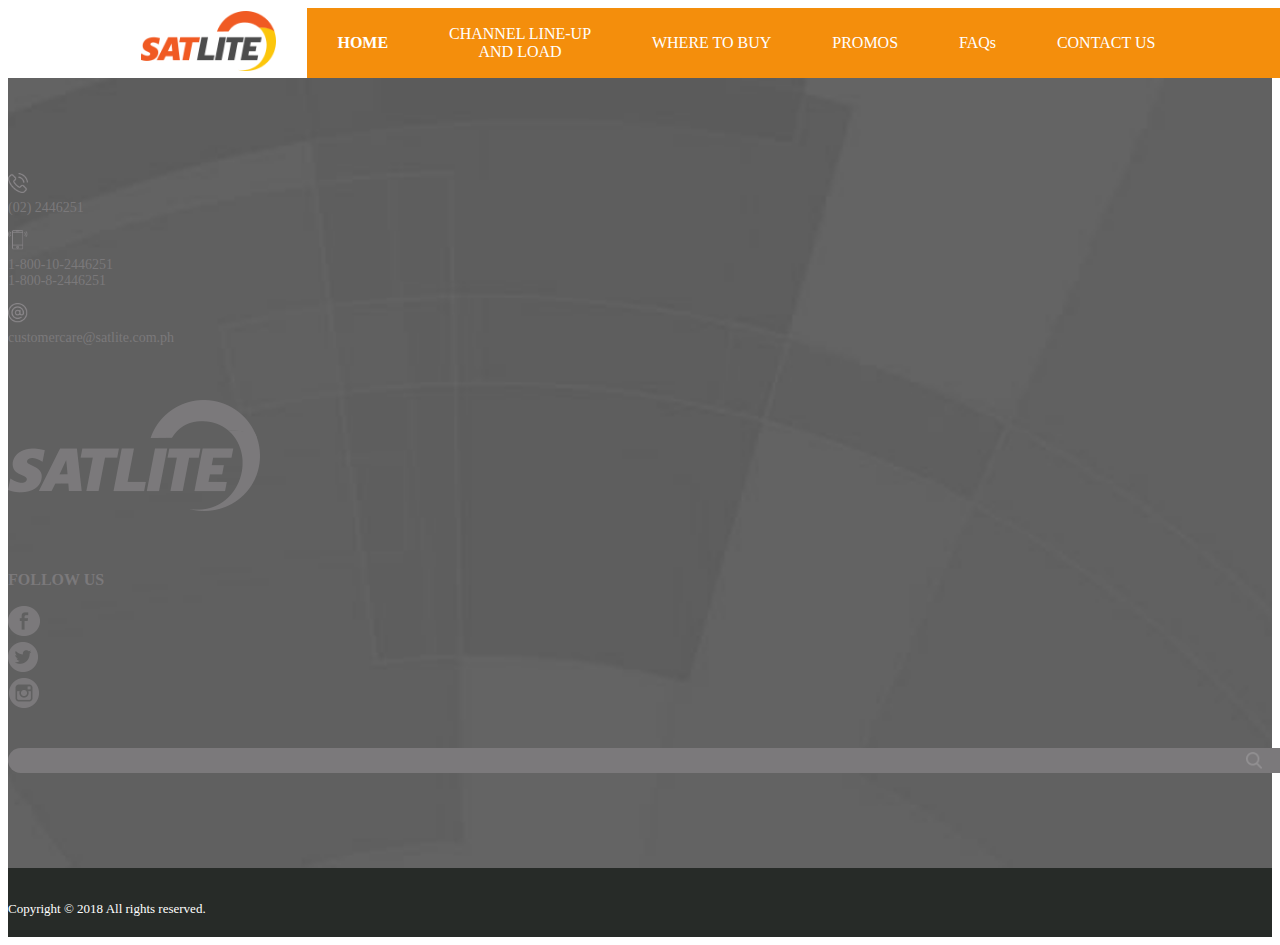
==== index.html @ a8eb630d "Create template for website" ====
<!DOCTYPE html>
<html>

<head>
    <meta charset="utf-8">
    <title>SATLITE</title>
    <meta name="description" content="">
    <meta name="viewport" content="width=device-width, initial-scale=1, shrink-to-fit=no">
    <link rel="stylesheet" href="https://stackpath.bootstrapcdn.com/bootstrap/4.1.0/css/bootstrap.min.css" integrity="sha384-9gVQ4dYFwwWSjIDZnLEWnxCjeSWFphJiwGPXr1jddIhOegiu1FwO5qRGvFXOdJZ4" crossorigin="anonymous">
    <link rel="stylesheet" href="./css/theme.css">
</head>

<body>
    <nav id="page-navbar">
        <div class="filler white"></div>
        <div class="menu-toggle-btn text-center">
            &#9776;
        </div>
        <div class="navbar-content">
            <div class="brand-container text-center">
                <a href="#"><img src="images/satlite-navigation-logo.png" alt="" class="img-fluid mx-auto"></a>
            </div>
            <ul class="menu hidden">
                <li class="item">
                    <a href="#" class="active">HOME</a>
                </li>
                <li class="item">
                    <a href="#">CHANNEL LINE-UP<br class="d-none d-md-block" /> AND LOAD</a>
                </li>
                <li class="item">
                    <a href="#">WHERE TO BUY</a>
                </li>
                <li class="item">
                    <a href="#">PROMOS</a>
                </li>
                <li class="item">
                    <a href="#">FAQs</a>
                </li>
                <li class="item">
                    <a href="#">CONTACT US</a>
                </li>
            </ul>
        </div>
        <div class="filler orange"></div>
    </nav>
    <div id="page-content">
        <footer id="page-footer">
            <div class="container">
                <div class="row justify-content-center justify-content-md-between">
                    <div class="col-10 col-md-4 order-2 order-md-1">
                        <div class="row no-gutters">
                            <div class="col-3 text-center">
                                <img src="images/satlite-telephone-thumbnail.png" alt="" class="info-thumbnail">
                            </div>
                            <div class="col-9 align-items-start d-flex justify-content-left">
                                <p class="contact-info">(02) 2446251</p>
                            </div>
                        </div>
                        <div class="row no-gutters">
                            <div class="col-3 text-center">
                                <img src="images/satlite-mobile-thumbnail.png" alt="" class="info-thumbnail">
                            </div>
                            <div class="col-9 align-items-start d-flex justify-content-left">
                                <p class="contact-info">1-800-10-2446251
                                    <br> 1-800-8-2446251
                                </p>
                            </div>
                        </div>
                        <div class="row no-gutters">
                            <div class="col-3 text-center">
                                <img src="images/satlite-email-thumbnail.png" alt="" class="info-thumbnail">
                            </div>
                            <div class="col-9 align-items-start justify-content-left">
                                <p class="contact-info">customercare@satlite.com.ph</p>
                            </div>
                        </div>
                    </div>
                    <div class="col-12 col-md-4 order-1 order-md-2 align-items-center d-flex">
                        <img src="images/satlite-logo-greyscale.png" alt="" class="img-fluid mx-auto">
                    </div>
                    <div class="col-8 col-md-4 order-3">
                        <div class="row">
                            <div class="col-12">
                                <p class="heading text-center text-md-left">FOLLOW US</p>
                                <div class="row justify-content-center justify-content-md-start">
                                    <div class="col-4 col-md-2 text-center">
                                        <a href="#"><img src="images/satlite-facebook-thumbnail.png" alt=""></a>
                                    </div>
                                    <div class="col-4 col-md-2 text-center">
                                        <a href="#"><img src="images/satlite-twitter-thumbnail.png" alt=""></a>
                                    </div>
                                    <div class="col-4 col-md-2 text-center">
                                        <a href="#"><img src="images/satlite-instagram-thumbnail.png" alt=""></a>
                                    </div>
                                </div>
                                <div class="row justify-content-center justify-content-md-start">
                                    <div class="col-12 col-lg-7">
                                        <form action="" id="page-search-form">
                                            <div class="search-field-container">
                                                <input type="text" id="search-field" />
                                                <input type="image" alt="submit" name="submit" id="search-submit" src="images/satlite-search-thumbnail.png" />
                                            </div>
                                        </form>
                                    </div>
                                </div>
                            </div>
                        </div>
                    </div>
                </div>
            </div>
        </footer>
        <footer id="page-copyright">
            <div class="container">
                <div class="row">
                    <div class="col-12">
                        <p class="text-center">
                            Copyright © 2018 All rights reserved.
                        </p>
                    </div>
                </div>
            </div>
        </footer>
    </div>
    <script src="https://code.jquery.com/jquery-3.3.1.slim.min.js" integrity="sha384-q8i/X+965DzO0rT7abK41JStQIAqVgRVzpbzo5smXKp4YfRvH+8abtTE1Pi6jizo" crossorigin="anonymous"></script>
    <script src="https://cdnjs.cloudflare.com/ajax/libs/popper.js/1.14.0/umd/popper.min.js" integrity="sha384-cs/chFZiN24E4KMATLdqdvsezGxaGsi4hLGOzlXwp5UZB1LY//20VyM2taTB4QvJ" crossorigin="anonymous"></script>
    <script src="https://stackpath.bootstrapcdn.com/bootstrap/4.1.0/js/bootstrap.min.js" integrity="sha384-uefMccjFJAIv6A+rW+L4AHf99KvxDjWSu1z9VI8SKNVmz4sk7buKt/6v9KI65qnm" crossorigin="anonymous"></script>
    <script type="text/javascript" src="./js/main.js"></script>
</body>

</html>
---- css/theme.css ----
/*Colors used: 
#f48e0c main text,bg
#fccd4d sub text
#ffffff text, bg
#ebebeb bg
#7b797b bg
#d6d6d6 complementary text
#da3314 bg
#daceba shadow
#272b28 bg */

a.link-btn {
    font-size: 16px;
    border-style: solid;
    border-width: 1px;
    border-radius: 20px;
    padding: 5px;
}

a.link-btn.dark {
    color: #da3314;
}

a.link-btn.light {
    color: #f48e0c;
}

#page-content {
    padding-top: 70px;
}

#page-navbar {
    position: fixed;
    width: 100%;
    height: 70px;
    z-index: 100;
    background-color: #f48e0c;
}

#page-navbar .menu-toggle-btn {
    display: block;
    position: absolute;
    top: 10px;
    right: 10px;
    font-size: 30px;
    color: #ffffff;
    width: 50px;
    height: 50px;
    line-height: 47px;
    cursor: pointer;
}

#page-navbar a {
    color: #ffffff;
}

#page-navbar a.active {
    font-weight: 700;
}

#page-navbar .filler.white {
    background-color: #ffffff;
}

#page-navbar .filler.orange {
    background-color: #f48e0c;
}

#page-navbar .navbar-content .brand-container {
    background-color: #ffffff;
    display: flex;
    justify-content: center;
    align-items: center;
    height: 70px;
    width: 200px;
}

#page-navbar .navbar-content .brand-container img {
    max-height: 60px;
}

#page-navbar .navbar-content .menu {
    list-style-type: none;
    padding: 0;
    margin: 0;
    background-color: #f48e0c;
    overflow: hidden;
}

#page-navbar .navbar-content .menu .item {
    padding: 5px 5px 5px 35px;
}

#page-navbar .navbar-content .menu .item a {
    display: block;
    width: 100%;
    height: 100%;
    text-decoration: none;
}

#page-footer {
    background: url('./../images/satlite-footer-background.jpg') center no-repeat;
    background-size: cover;
    color: #7b797b;
    padding: 75px 0;
}

#page-footer>.container>.row>div {
    padding-top: 20px;
    padding-bottom: 20px;
}

#page-footer .info-thumbnail {
    width: 100%;
    max-width: 20px;
}

#page-footer .contact-info {
    font-size: 14px;
    margin-top: 3px;
}

#page-footer .heading {
    font-size: 16px;
    font-weight: 700;
}

#page-footer .search-field-container {
    position: relative;
    margin-top: 35px;
    height: 25px;
    width: 100%;
}

#page-footer .search-field-container #search-field {
    position: relative;
    width: 100%;
    height: 100%;
    padding: 0 30px 0 10px;
    font-size: 13px;
    border: 0;
    border-radius: 15px;
    background-color: #7b797b;
}

#page-footer .search-field-container #search-submit {
    height: 70%;
    position: absolute;
    top: 15%;
    right: 10px;
}

#page-copyright {
    padding: 20px 0;
    background-color: #272b28;
    font-size: 13px;
    color: #ffffff;
}

#page-copyright p {
    margin-bottom: 0;
}

@media (max-width: 767px) {
    #page-navbar .navbar-content .menu.hidden {
        border-top: 0;
        border-bottom: 0;
        height: 0;
        transition: height 300ms;
    }

    #page-navbar .navbar-content .menu {
        border-top: 2px solid #ef8b0c;
        border-bottom: 2px solid #ef8b0c;
        height: 208px;
        transition: height 300ms;
    }
    
    #page-navbar .navbar-content .menu .item {
        background-color: rgba(255, 157, 32, 0);
        transition: background-color 300ms;
    }

    #page-navbar .navbar-content .menu .item:hover {
        background-color: rgba(255, 157, 32, 1);
        transition: background-color 300ms;
    }
}

@media (min-width: 768px) {
    #page-navbar {
        display: flex;
        flex-wrap: nowrap;
        align-items: center;
    }

    #page-navbar .menu-toggle-btn {
        display: none;
    }

    #page-navbar .filler {
        flex-grow: 1;
        height: 100%;
    }

    #page-navbar .navbar-content {
        display: flex;
        flex-grow: 3;
        flex-wrap: nowrap;
        align-items: center;
        height: 100%;
    }

    #page-navbar .navbar-content .brand-container {
        flex-grow: 1;
        height: 100%;
        width: unset;
    }

    #page-navbar .navbar-content .menu {
        flex-grow: 4;
        display: flex;
        flex-direction: row;
        flex-wrap: nowrap;
        align-items: center;
        height: 100%;
    }

    #page-navbar .navbar-content .menu .item {
        flex-grow: 1;
        text-align: center;
        padding: 10px;
        height: 100%;
    }

    #page-navbar .navbar-content .menu .item a {
        display: flex;
        height: 100%;
        align-items: center;
        justify-content: center;
    }
}
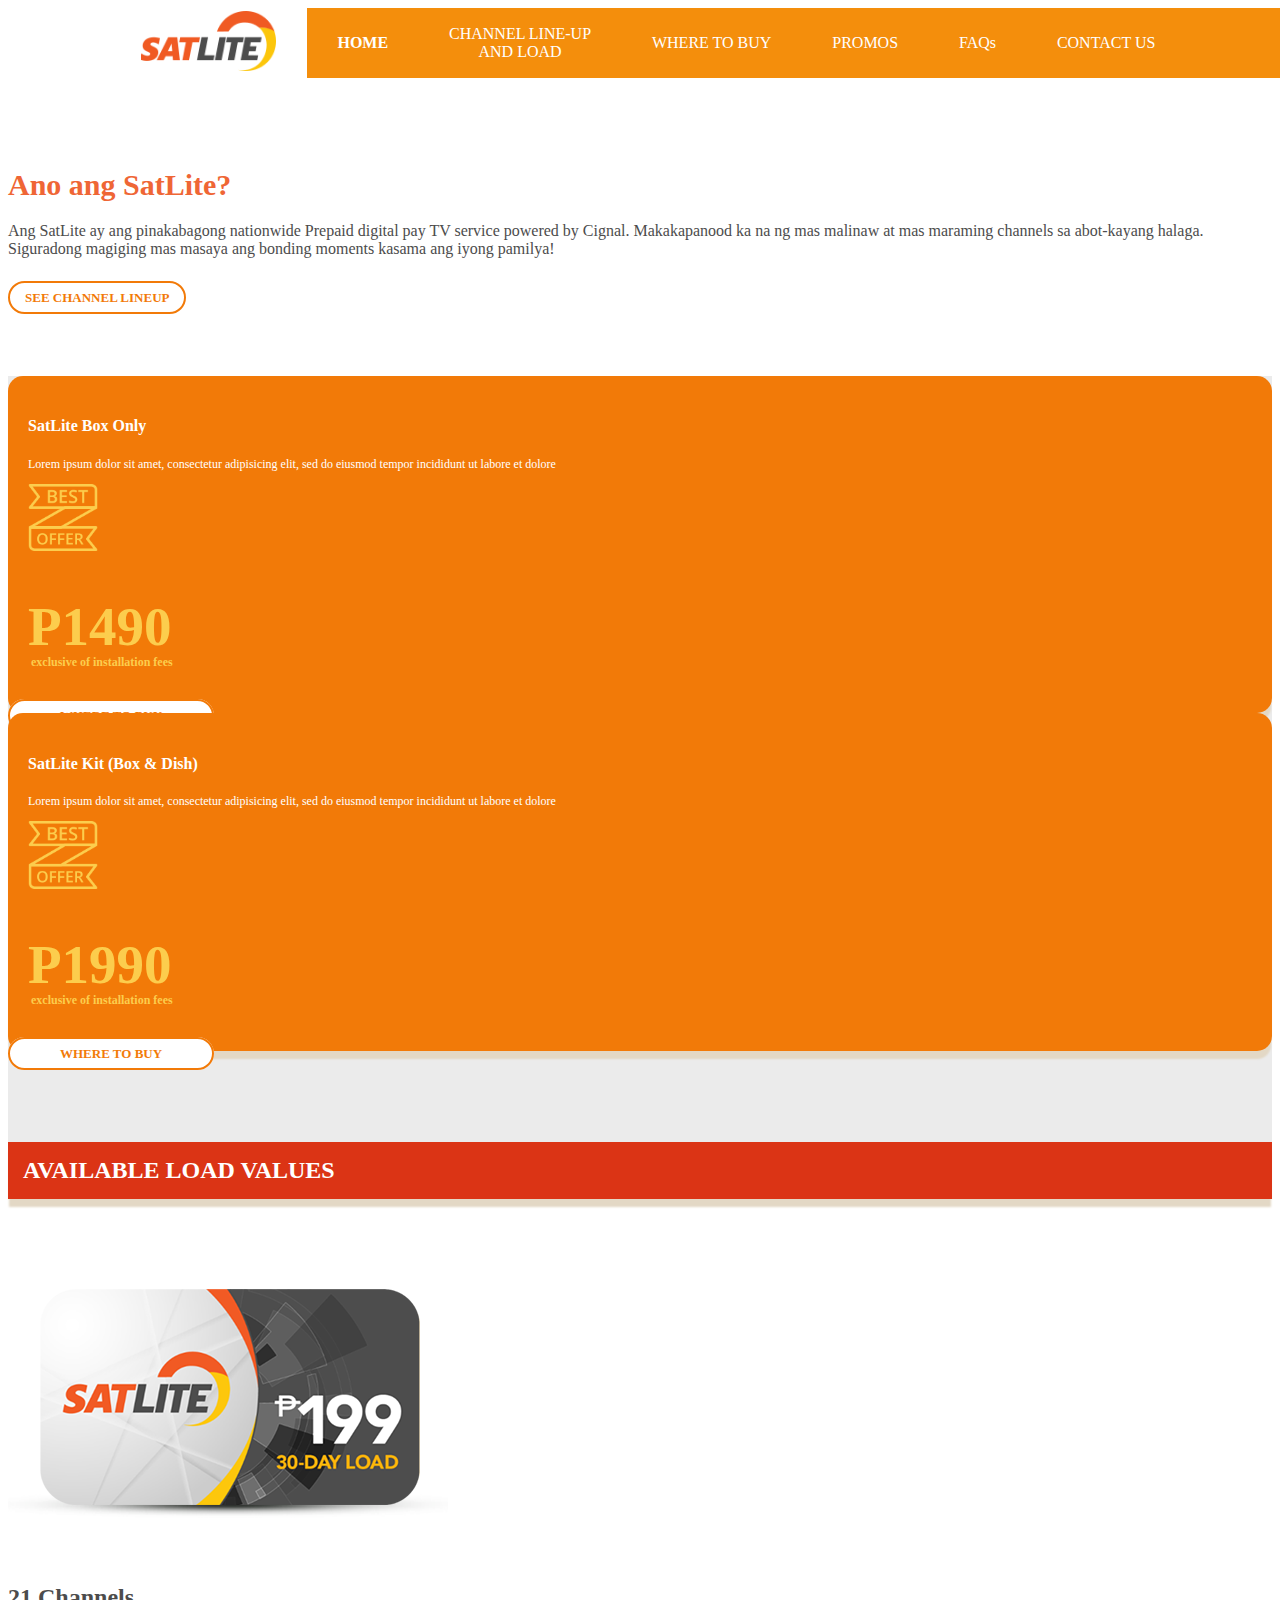
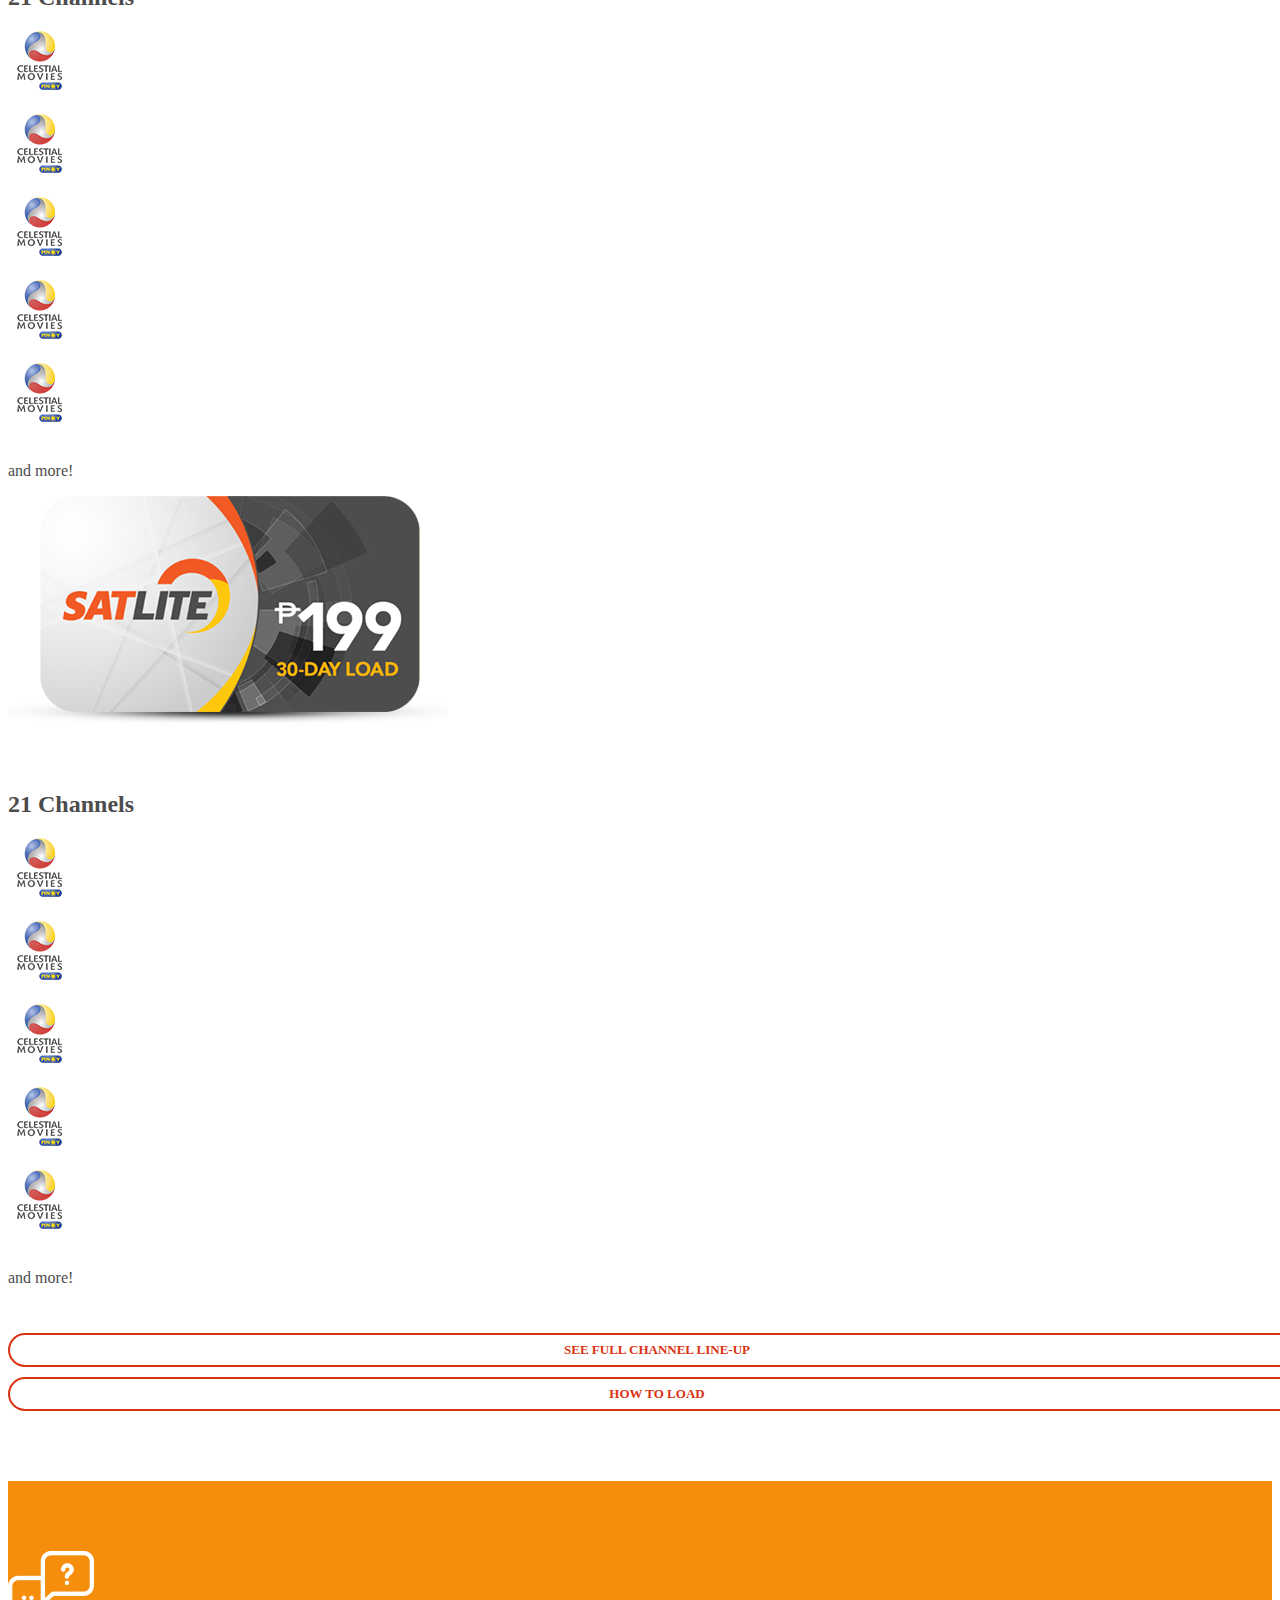
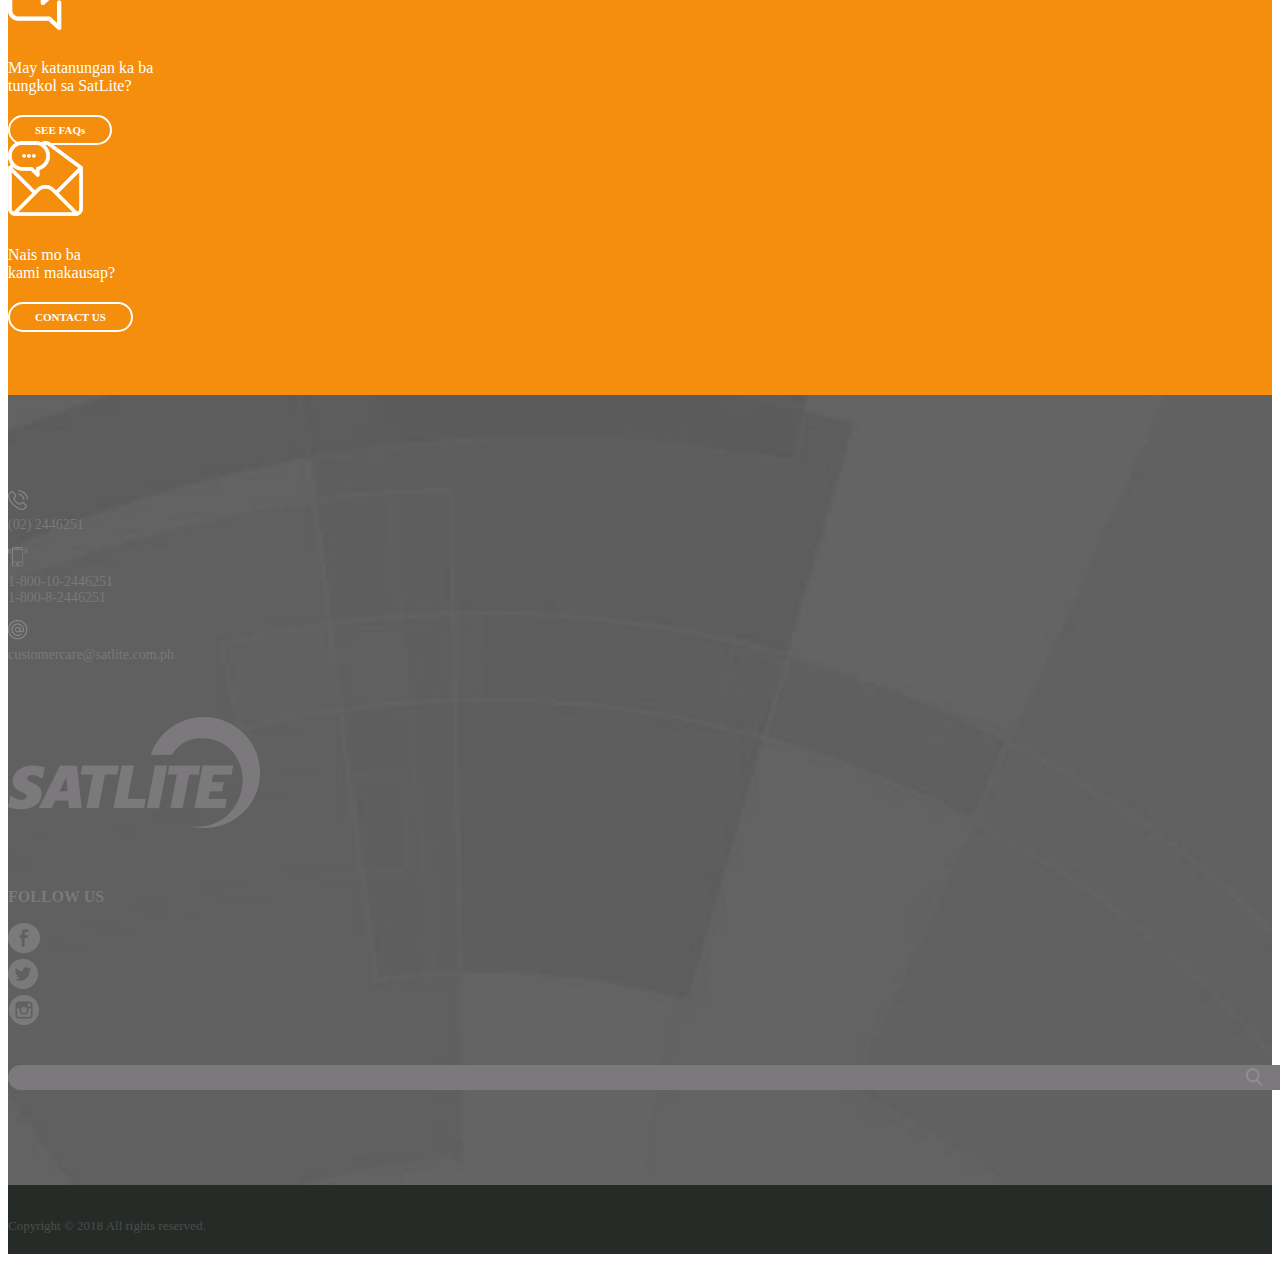
==== commit a08795e3: "Create index page" ====
--- a/index.html
+++ b/index.html
@@ -8,6 +8,7 @@
     <meta name="viewport" content="width=device-width, initial-scale=1, shrink-to-fit=no">
     <link rel="stylesheet" href="https://stackpath.bootstrapcdn.com/bootstrap/4.1.0/css/bootstrap.min.css" integrity="sha384-9gVQ4dYFwwWSjIDZnLEWnxCjeSWFphJiwGPXr1jddIhOegiu1FwO5qRGvFXOdJZ4" crossorigin="anonymous">
     <link rel="stylesheet" href="./css/theme.css">
+    <link rel="stylesheet" href="./css/index.css">
 </head>
 
 <body>
@@ -44,6 +45,154 @@
         <div class="filler orange"></div>
     </nav>
     <div id="page-content">
+        <section id="about">
+            <div class="container">
+                <div class="row justify-content-center">
+                    <div class="col-12 col-md-10 col-lg-6 text-center">
+                        <h3>Ano ang SatLite?</h3>
+                        <p>Ang SatLite ay ang pinakabagong nationwide Prepaid digital pay TV service powered by Cignal. Makakapanood ka na ng mas malinaw at mas maraming channels sa abot-kayang halaga. Siguradong magiging mas masaya ang bonding moments kasama ang iyong pamilya!</p>
+                        <a href="#" class="link-btn light">SEE CHANNEL LINEUP</a>
+                    </div>
+                </div>
+            </div>
+        </section>
+        <section id="kits">
+            <div class="container">
+                <div class="row justify-content-center">
+                    <div class="col-12">
+                        <div class="row items-container justify-content-center">
+                            <div class="col-12 col-md-6 col-lg-5">
+                                <div class="item">
+                                    <h4 class="item-name">SatLite Box Only</h4>
+                                    <p class="item-description">Lorem ipsum dolor sit amet, consectetur adipisicing elit, sed do eiusmod tempor incididunt ut labore et dolore</p>
+                                    <div class="row">
+                                        <div class="col-3">
+                                            <img src="images/satlite-best-offer-icon.png" alt="" class="best-offer-icon" />
+                                        </div>
+                                        <div class="col price-container d-flex flex-column justify-content-between">
+                                            <p class="item-price">P1490</p>
+                                            <p class="price-exclusive">exclusive of installation fees</p>
+                                        </div>
+                                    </div>
+                                    <div class="cta-container text-center">
+                                        <a href="#" class="link-btn light white-bg">WHERE TO BUY</a>
+                                    </div>
+                                </div>
+                            </div>
+                            <div class="col-12 col-md-6 col-lg-5">
+                                <div class="item">
+                                    <h4 class="item-name">SatLite Kit (Box &amp; Dish)</h4>
+                                    <p class="item-description">Lorem ipsum dolor sit amet, consectetur adipisicing elit, sed do eiusmod tempor incididunt ut labore et dolore</p>
+                                    <div class="row">
+                                        <div class="col-3">
+                                            <img src="images/satlite-best-offer-icon.png" alt="" class="best-offer-icon" />
+                                        </div>
+                                        <div class="col price-container d-flex flex-column justify-content-between">
+                                            <p class="item-price">P1990</p>
+                                            <p class="price-exclusive">exclusive of installation fees</p>
+                                        </div>
+                                    </div>
+                                    <div class="cta-container text-center">
+                                        <a href="#" class="link-btn light white-bg">WHERE TO BUY</a>
+                                    </div>
+                                </div>
+                            </div>
+                        </div>
+                    </div>
+                </div>
+            </div>
+        </section>
+        <section id="load-values">
+            <div class="row no-gutters justify-content-center">
+                <div class="col-12 col-md-7">
+                    <h3 class="emphasized-heading text-center">AVAILABLE LOAD VALUES</h3>
+                </div>
+            </div>
+            <div class="container">
+                <div class="row">
+                    <div class="col-12 items-container">
+                        <div class="row justify-content-center">
+                            <div class="col-12 col-md-4 item text-center">
+                                <img src="images/satlite-denomination-199.png" alt="" class="img-fluid denomination-img" />
+                                <h4 class="channel-count">21 Channels</h4>
+                                <div class="channels-container row no-gutters">
+                                    <div class="col-3">
+                                        <img src="images/satlite-channel-thumbnail-celestial.png" alt="" class="channel img-fluid">
+                                    </div>
+                                    <div class="col-3">
+                                        <img src="images/satlite-channel-thumbnail-celestial.png" alt="" class="channel img-fluid">
+                                    </div>
+                                    <div class="col-3">
+                                        <img src="images/satlite-channel-thumbnail-celestial.png" alt="" class="channel img-fluid">
+                                    </div>
+                                    <div class="col-3">
+                                        <img src="images/satlite-channel-thumbnail-celestial.png" alt="" class="channel img-fluid">
+                                    </div>
+                                    <div class="col-3">
+                                        <img src="images/satlite-channel-thumbnail-celestial.png" alt="" class="channel img-fluid">
+                                    </div>
+                                    <div class="col d-flex align-items-center">
+                                        <p>and more!</p>
+                                    </div>
+                                </div>
+                            </div>
+                            <div class="col-12 col-md-4 item text-center">
+                                <img src="images/satlite-denomination-199.png" alt="" class="img-fluid denomination-img" />
+                                <h4 class="channel-count">21 Channels</h4>
+                                <div class="channels-container row no-gutters">
+                                    <div class="col-3">
+                                        <img src="images/satlite-channel-thumbnail-celestial.png" alt="" class="channel img-fluid">
+                                    </div>
+                                    <div class="col-3">
+                                        <img src="images/satlite-channel-thumbnail-celestial.png" alt="" class="channel img-fluid">
+                                    </div>
+                                    <div class="col-3">
+                                        <img src="images/satlite-channel-thumbnail-celestial.png" alt="" class="channel img-fluid">
+                                    </div>
+                                    <div class="col-3">
+                                        <img src="images/satlite-channel-thumbnail-celestial.png" alt="" class="channel img-fluid">
+                                    </div>
+                                    <div class="col-3">
+                                        <img src="images/satlite-channel-thumbnail-celestial.png" alt="" class="channel img-fluid">
+                                    </div>
+                                    <div class="col d-flex align-items-center">
+                                        <p>and more!</p>
+                                    </div>
+                                </div>
+                            </div>
+                        </div>
+                    </div>
+                    <div class="col-12">
+                        <div class="row justify-content-center">
+                            <div class="col-12 col-sm-6 col-md-5 col-lg-3">
+                                <a href="#" class="link-btn dark full-width">SEE FULL CHANNEL LINE-UP</a>
+                            </div>
+                            <div class="col-12 col-sm-6 col-md-5 col-lg-3">
+                                <a href="#" class="link-btn dark full-width">HOW TO LOAD</a>
+                            </div>
+                        </div>
+                    </div>
+                </div>
+            </div>
+        </section>
+        <section id="faq-contacts-nav">
+            <div class="container">
+                <div class="row justify-content-center">
+                    <div class="col-12 col-sm-6 col-md-4 col-lg-3 text-center">
+                        <img src="images/satlite-faq-thumbnail.png" alt="" class="img-fluid">
+                        <p class="text-center">May katanungan ka ba
+                            <br>tungkol sa SatLite?</p>
+                        <a href="#" class="link-btn small white">SEE FAQs</a>
+                    </div>
+                    <div class="col-12 col-sm-6 col-md-4 col-lg-3 text-center">
+                        <img src="images/satlite-contact-thumbnail.png" alt="" class="img-fluid">
+                        <p class="text-center">Nais mo ba
+                            <br>kami makausap?</p>
+                        <a href="#" class="link-btn small white">CONTACT US</a>
+                    </div>
+                </div>
+            </div>
+        </section>
         <footer id="page-footer">
             <div class="container">
                 <div class="row justify-content-center justify-content-md-between">
--- a/css/theme.css
+++ b/css/theme.css
@@ -9,20 +9,67 @@
 #daceba shadow
 #272b28 bg */
 
+* {
+    color: #4c4c4c;
+}
+
+h3 {
+    color: #ef6635;
+    font-weight: 600;
+    font-size: 30px;
+    margin-bottom: 20px;
+}
+
 a.link-btn {
-    font-size: 16px;
+    font-size: 13px;
+    font-weight: 700;
     border-style: solid;
-    border-width: 1px;
+    border-width: 2px;
     border-radius: 20px;
-    padding: 5px;
+    padding: 7px 15px;
+    text-decoration: none;
+    margin-bottom: 10px;
+}
+
+a.link-btn.small {
+    font-size: 11px;
+    padding: 7px 25px;
+}
+
+a.link-btn.full-width {
+    width: 100%;
+    display: block;
+    text-align: center;
+}
+
+a.link-btn.white-bg {
+    background-color: #ffffff;
+}
+
+
+a.link-btn.white {
+    color: #ffffff;
+    border-color: #ffffff;
 }
 
 a.link-btn.dark {
     color: #da3314;
+    border-color: #da3314;
 }
 
 a.link-btn.light {
-    color: #f48e0c;
+    color: #f27a08;
+    border-color: #f27a08;
+}
+
+h3.emphasized-heading {
+    font-size: 24px;
+    font-weight: 600;
+    color: #ffffff;
+    background-color: #db3415;
+    padding: 15px;
+    margin-top: -29px;
+    box-shadow: 0 9px 2px -1px #e3d8c5;
 }
 
 #page-content {
@@ -101,8 +148,11 @@
 #page-footer {
     background: url('./../images/satlite-footer-background.jpg') center no-repeat;
     background-size: cover;
+    padding: 75px 0;
+}
+
+#page-footer p {
     color: #7b797b;
-    padding: 75px 0;
 }
 
 #page-footer>.container>.row>div {
--- a/css/index.css
+++ b/css/index.css
@@ -0,0 +1,124 @@
+#about {
+	padding: 60px 0 130px;
+}
+
+#about p {
+    margin-bottom: 30px;
+}
+
+#kits {
+	padding-bottom: 120px;
+	background-color: #ebebeb;
+}
+
+#kits .link-btn {
+    padding: 7px 50px;
+}
+
+#kits .items-container {
+	margin-top: -60px;
+}
+
+#kits .items-container .item {
+	background-color: #f27a08;
+    padding: 20px 20px 45px;
+    border-radius: 15px;
+    box-shadow: 0 9px 2px -1px #e3d8c5;
+    position: relative;
+}
+
+#kits .items-container .item .item-name {
+    color: #ffffff;
+}
+
+#kits .items-container .item .item-description {
+    color: #ffffff;
+    font-size: 12px;
+}
+
+#kits .items-container .item .price-container {
+    position: relative;
+}
+
+#kits .items-container .item .price-container .item-price {
+    font-size: 55px;
+    line-height: 34px;
+    margin-bottom: 0;
+    font-weight: 600;
+    color: #fccd4d;
+}
+
+#kits .items-container .item .best-offer-icon {
+	min-width: 55px;
+    width: 100%;
+    max-width: 70px;
+}
+
+#kits .items-container .item .cta-container {
+	position: absolute;
+    bottom: -11px;
+    left: 0;
+    width: 100%;
+}
+
+#kits .items-container .item .price-container .price-exclusive {
+    margin-bottom: 0;
+    margin-left: 3px;
+    font-size: 12px;
+    line-height: 12px;
+    font-weight: 600;
+    color: #fccd4d;
+}
+
+#load-values {
+	padding-bottom: 60px;
+}
+
+#load-values .items-container {
+	padding-top: 70px;
+	padding-bottom: 30px;
+}
+
+#load-values .items-container .item .channel-count {
+	font-size: 24px;
+	font-weight: 600;
+	margin-bottom: 20px;
+}
+
+#load-values .items-container .item .denomination-img {
+	margin-bottom: 30px;
+}
+
+#load-values .items-container .item .channels-container .channel {
+	margin-bottom: 20px;
+}
+
+#faq-contacts-nav {
+	background-color: #f48e0c;
+	padding: 70px 0;
+}
+
+#faq-contacts-nav p {
+	margin: 25px 0;
+	color: #ffffff;
+}
+
+@media (max-width: 575px) {
+	#faq-contacts-nav .row>div:nth-child(n+2) img {
+		margin-top: 40px;
+	}
+}
+
+@media (max-width: 767px) {
+	#kits {
+		padding-bottom: 40px;
+	}
+
+	#kits .items-container .item {
+		margin-bottom: 80px;
+	}
+
+	#load-values .items-container .item:nth-child(n+2) {
+		padding-top: 50px;
+	}
+}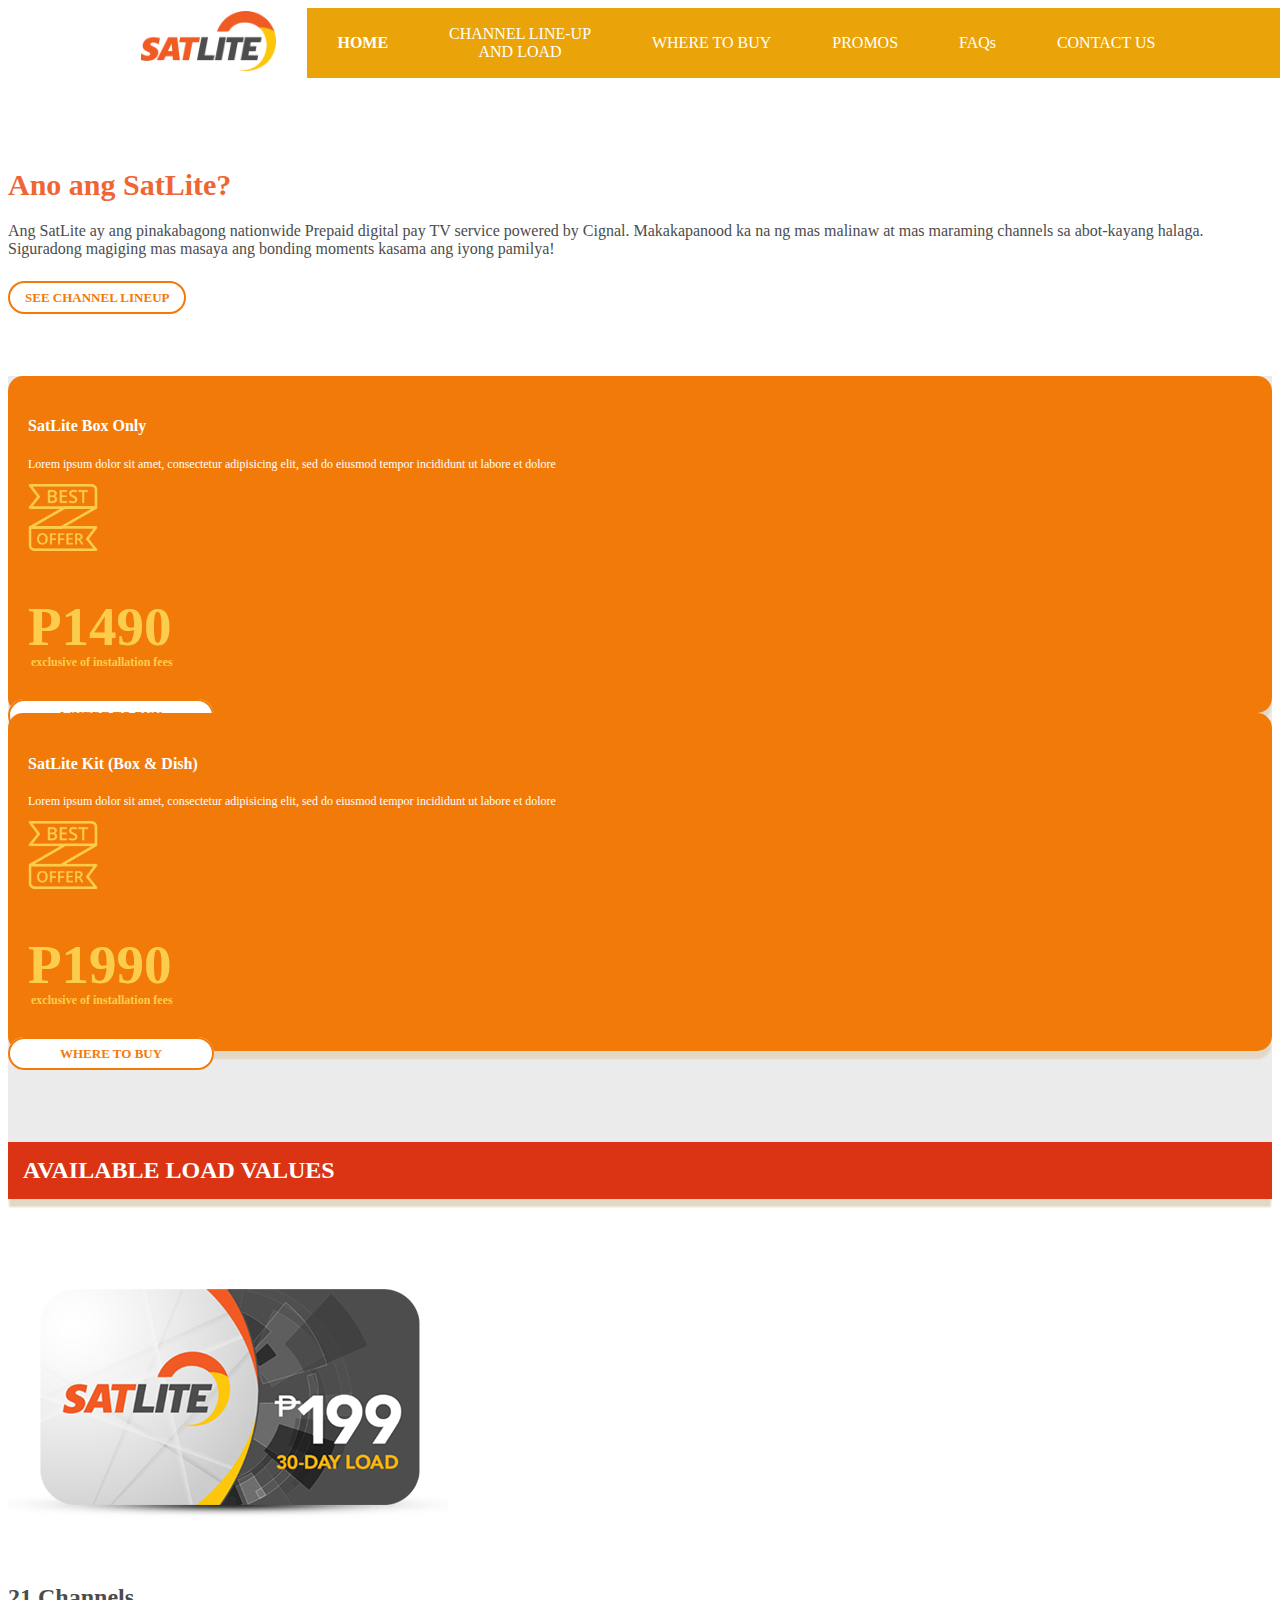
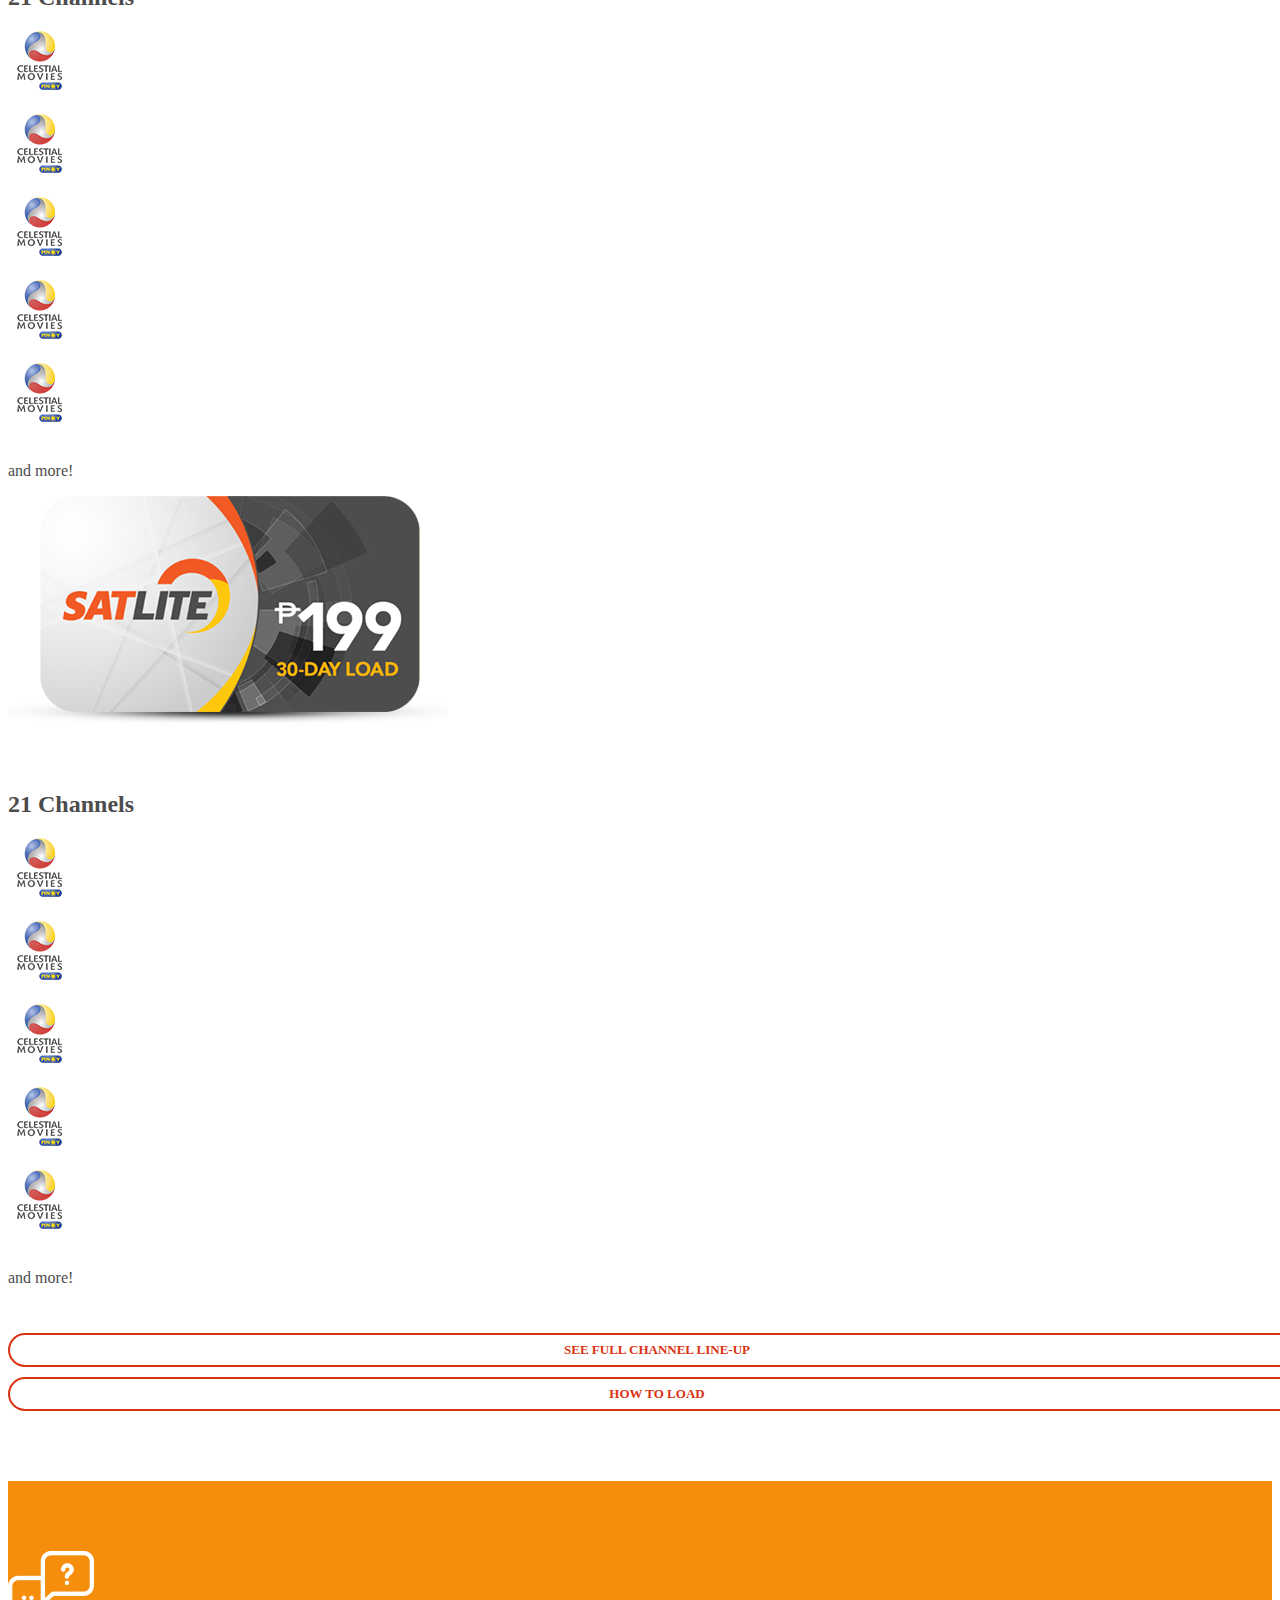
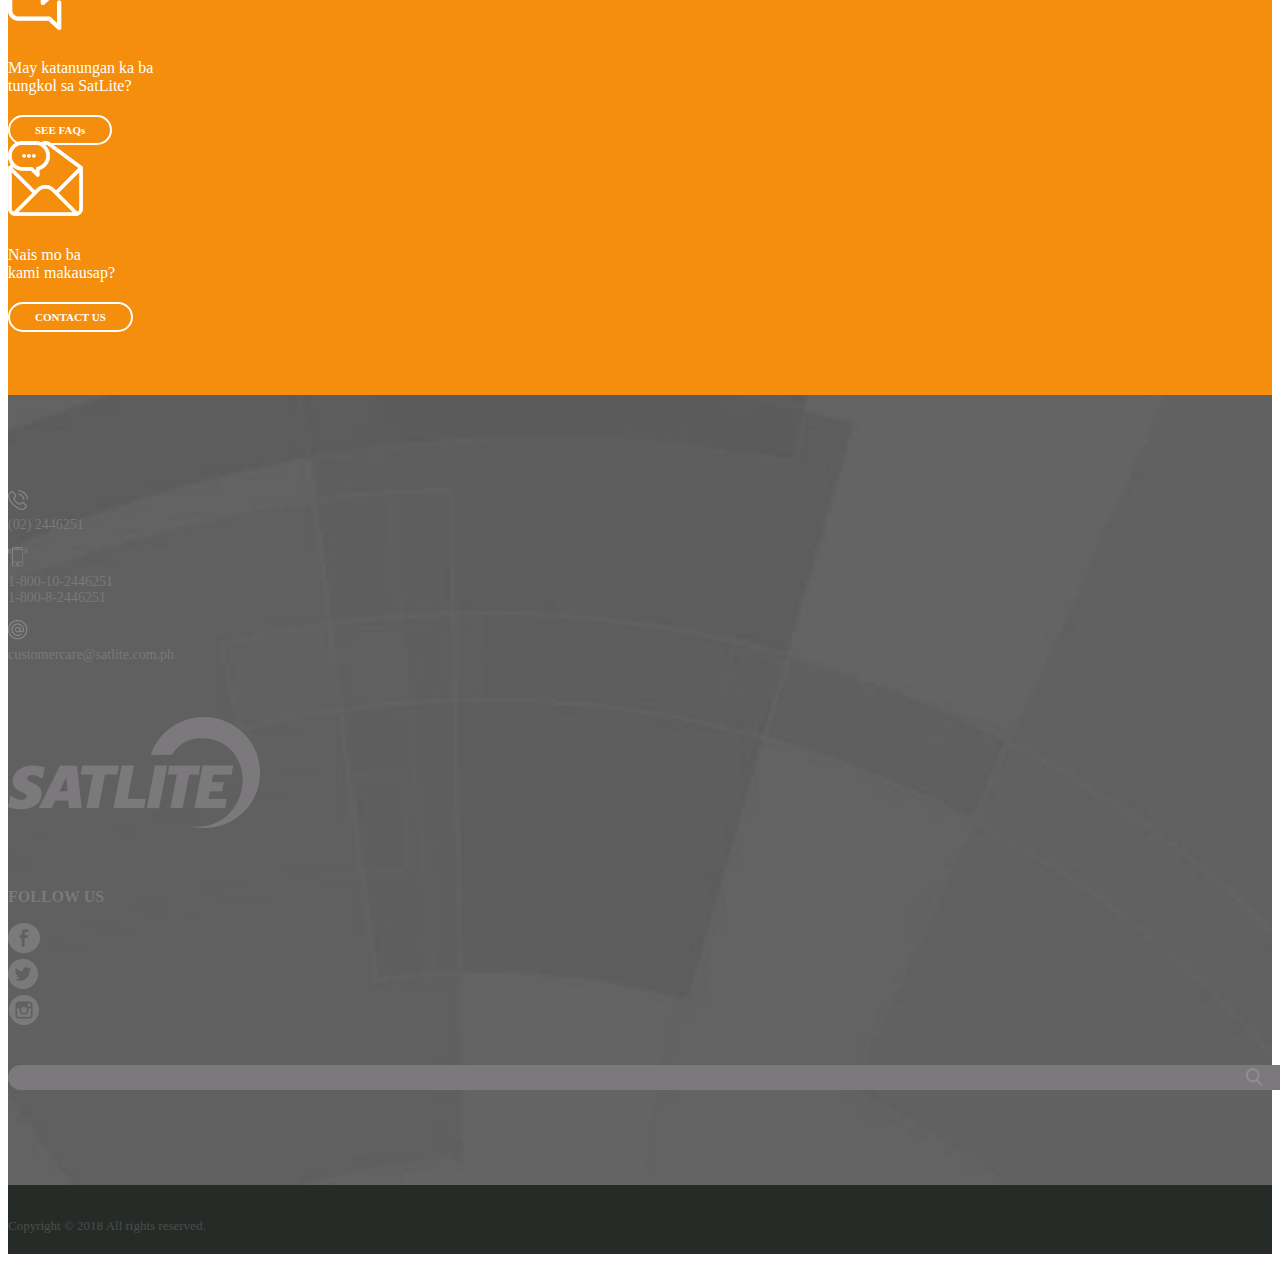
==== commit d5b06012: "Create Contact Us page" ====
--- a/index.html
+++ b/index.html
@@ -23,7 +23,7 @@
             </div>
             <ul class="menu hidden">
                 <li class="item">
-                    <a href="#" class="active">HOME</a>
+                    <a href="./index.html" class="active">HOME</a>
                 </li>
                 <li class="item">
                     <a href="#">CHANNEL LINE-UP<br class="d-none d-md-block" /> AND LOAD</a>
@@ -38,7 +38,7 @@
                     <a href="#">FAQs</a>
                 </li>
                 <li class="item">
-                    <a href="#">CONTACT US</a>
+                    <a href="./contact-us.html">CONTACT US</a>
                 </li>
             </ul>
         </div>
--- a/css/theme.css
+++ b/css/theme.css
@@ -1,3 +1,4 @@
+
 /*Colors used: 
 #f48e0c main text,bg
 #fccd4d sub text
@@ -13,11 +14,35 @@
     color: #4c4c4c;
 }
 
+.bold {
+    font-weight: 600;
+}
+
+.spacer-top {
+    margin-top: 10px;
+}
+
 h3 {
     color: #ef6635;
     font-weight: 600;
     font-size: 30px;
     margin-bottom: 20px;
+}
+
+section.page-header {
+    background-color: #f27a08;
+    padding: 25px;
+}
+
+section.page-header h3 {
+    color: #ffffff;
+    margin: 0 0 0 15px;
+    font-size: 22px;
+    font-weight: 600;
+}
+
+section.page-header .page-icon {
+    max-width: 60px;
 }
 
 a.link-btn {
@@ -81,7 +106,7 @@
     width: 100%;
     height: 70px;
     z-index: 100;
-    background-color: #f48e0c;
+    background-color: #eaa409;
 }
 
 #page-navbar .menu-toggle-btn {
@@ -110,7 +135,7 @@
 }
 
 #page-navbar .filler.orange {
-    background-color: #f48e0c;
+    background-color: #eaa409;
 }
 
 #page-navbar .navbar-content .brand-container {
@@ -130,7 +155,7 @@
     list-style-type: none;
     padding: 0;
     margin: 0;
-    background-color: #f48e0c;
+    background-color: #eaa409;
     overflow: hidden;
 }
 
@@ -211,6 +236,12 @@
     margin-bottom: 0;
 }
 
+@media (max-width: 359px) {
+    .collapse-text {
+        font-size: 14px;
+    }
+}
+
 @media (max-width: 767px) {
     #page-navbar .navbar-content .menu.hidden {
         border-top: 0;
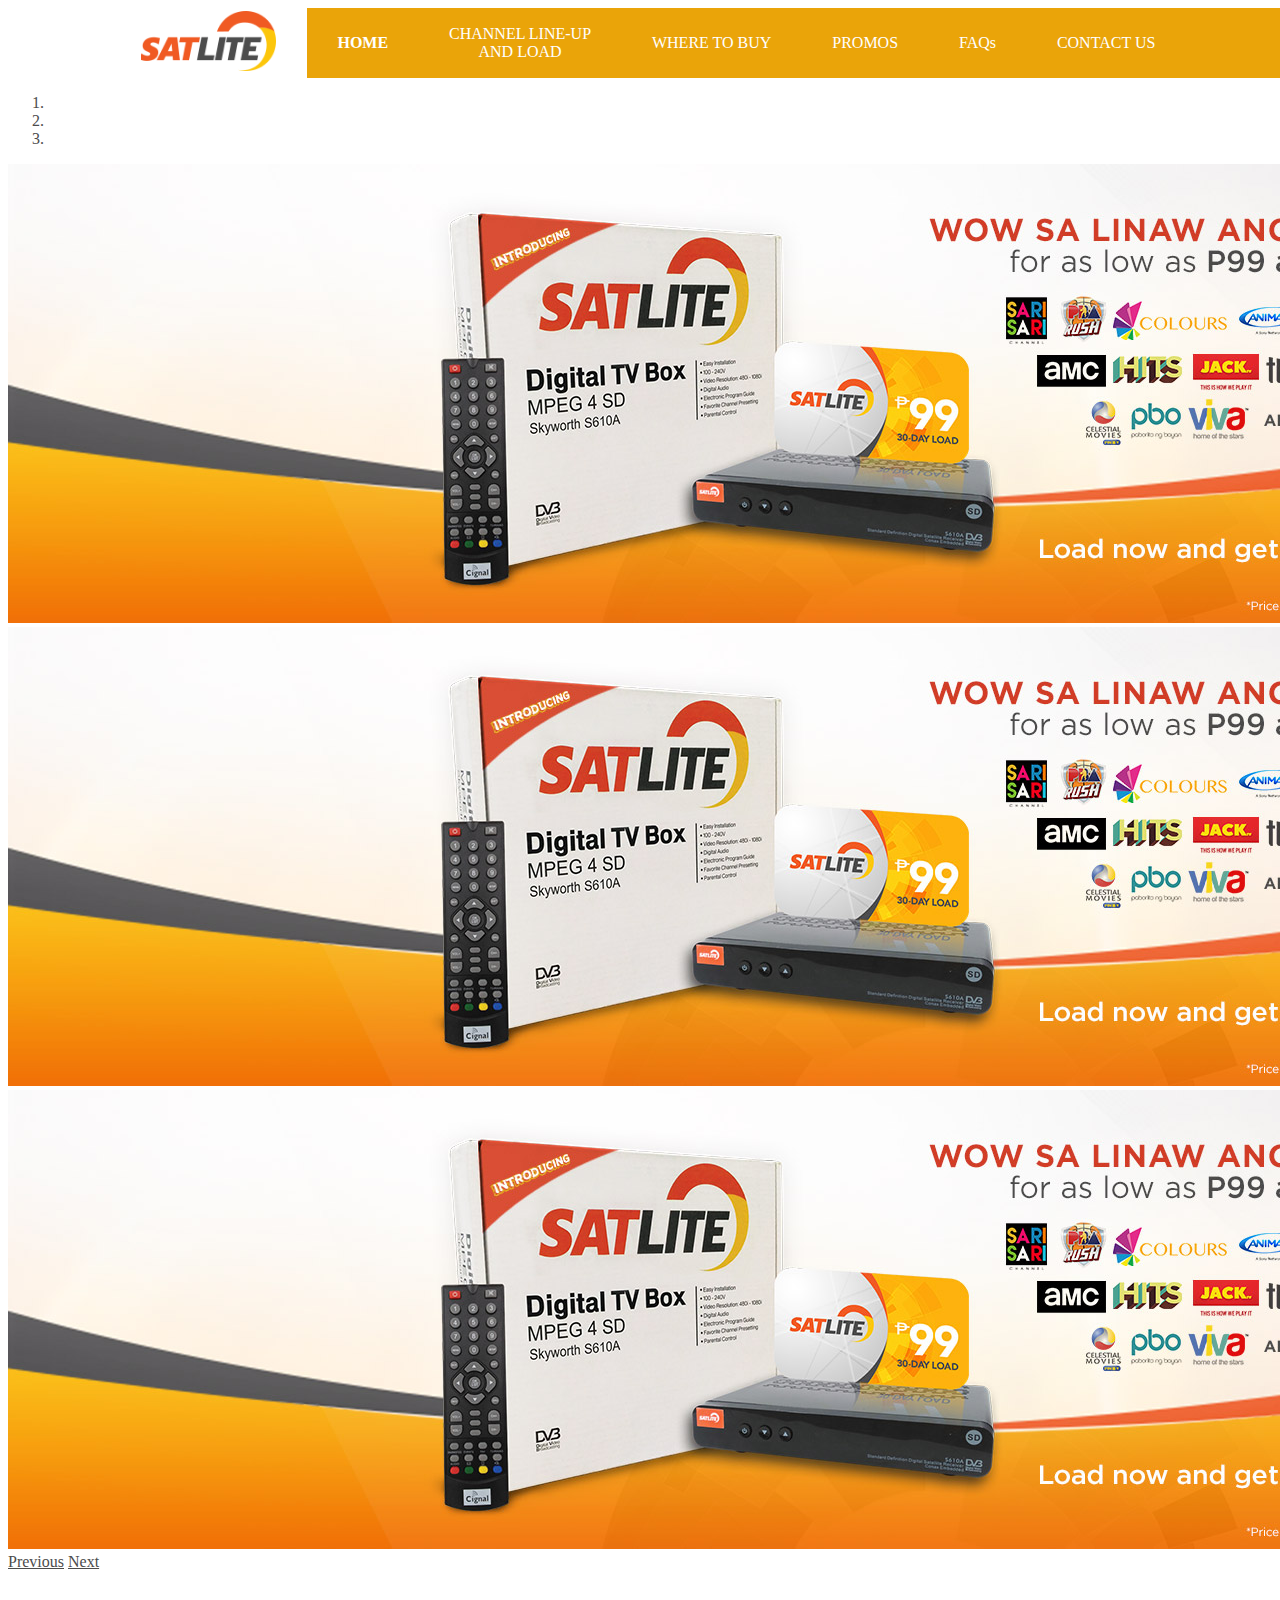
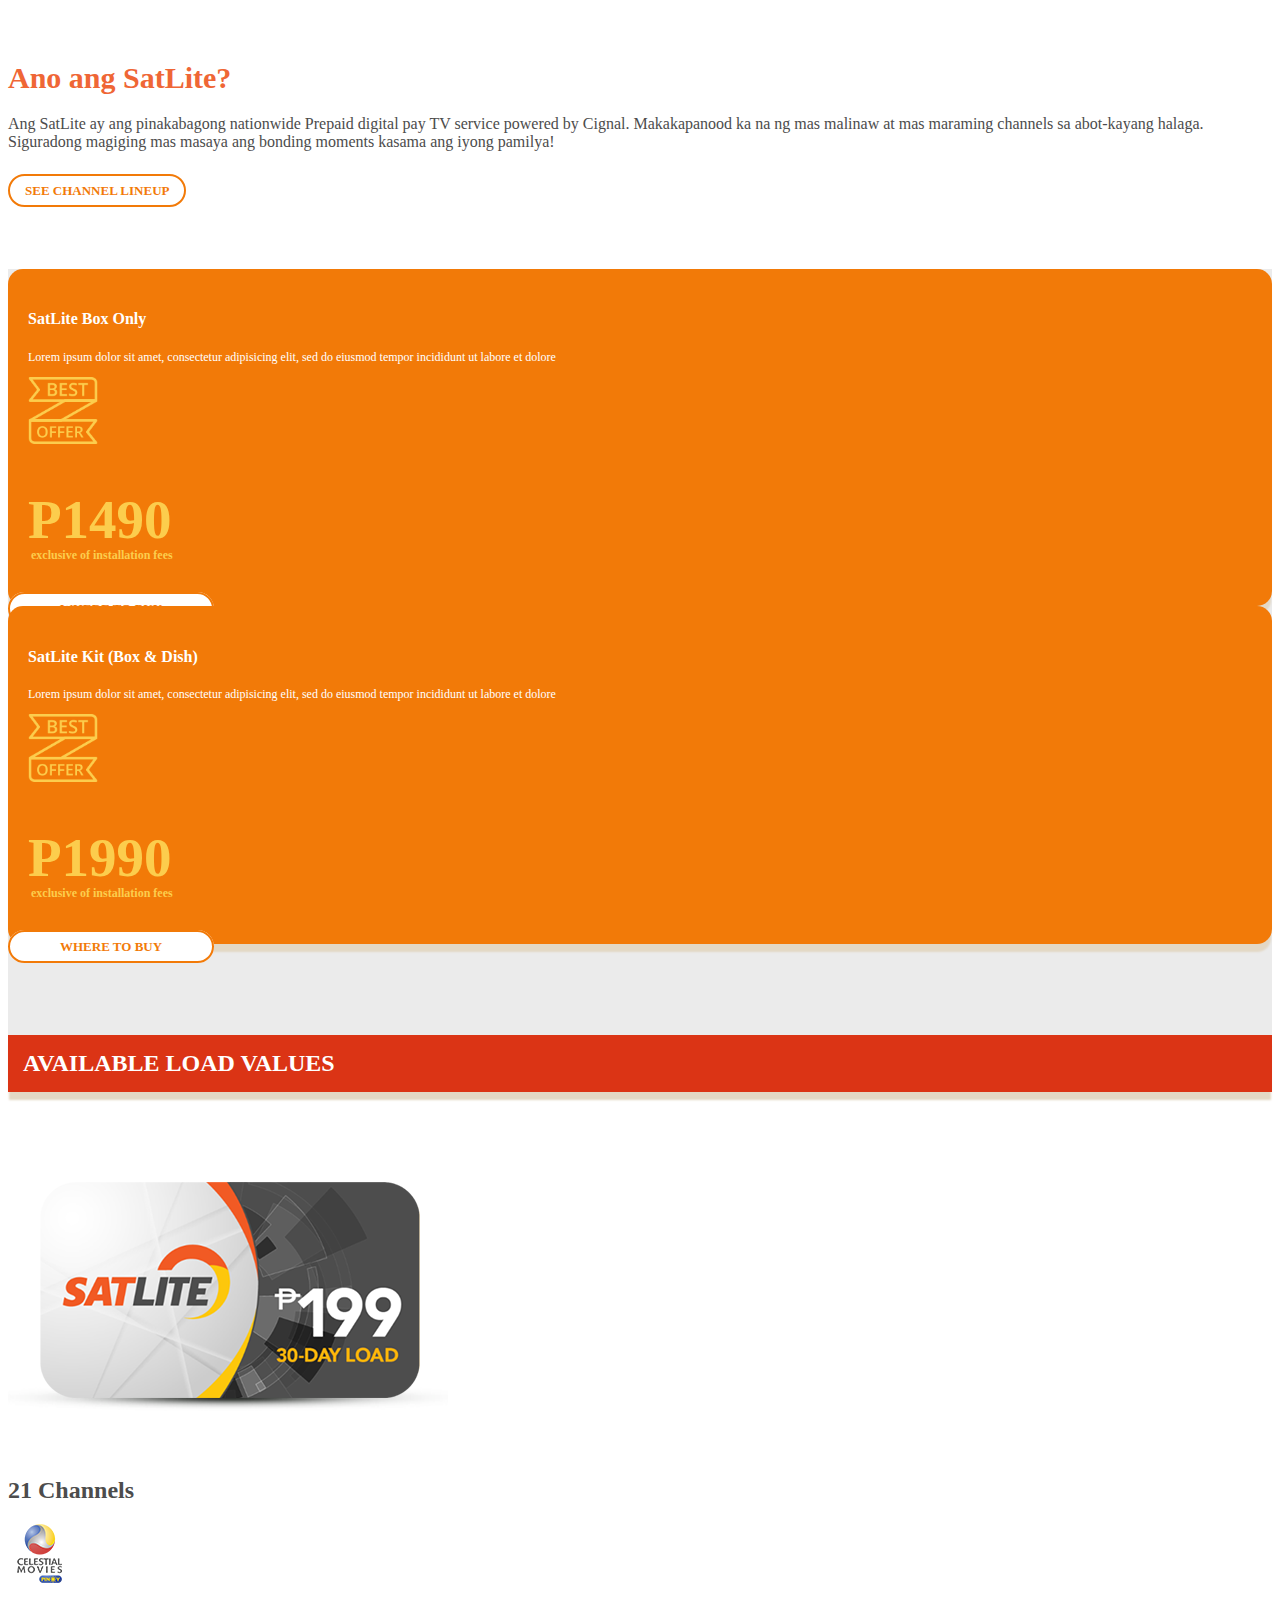
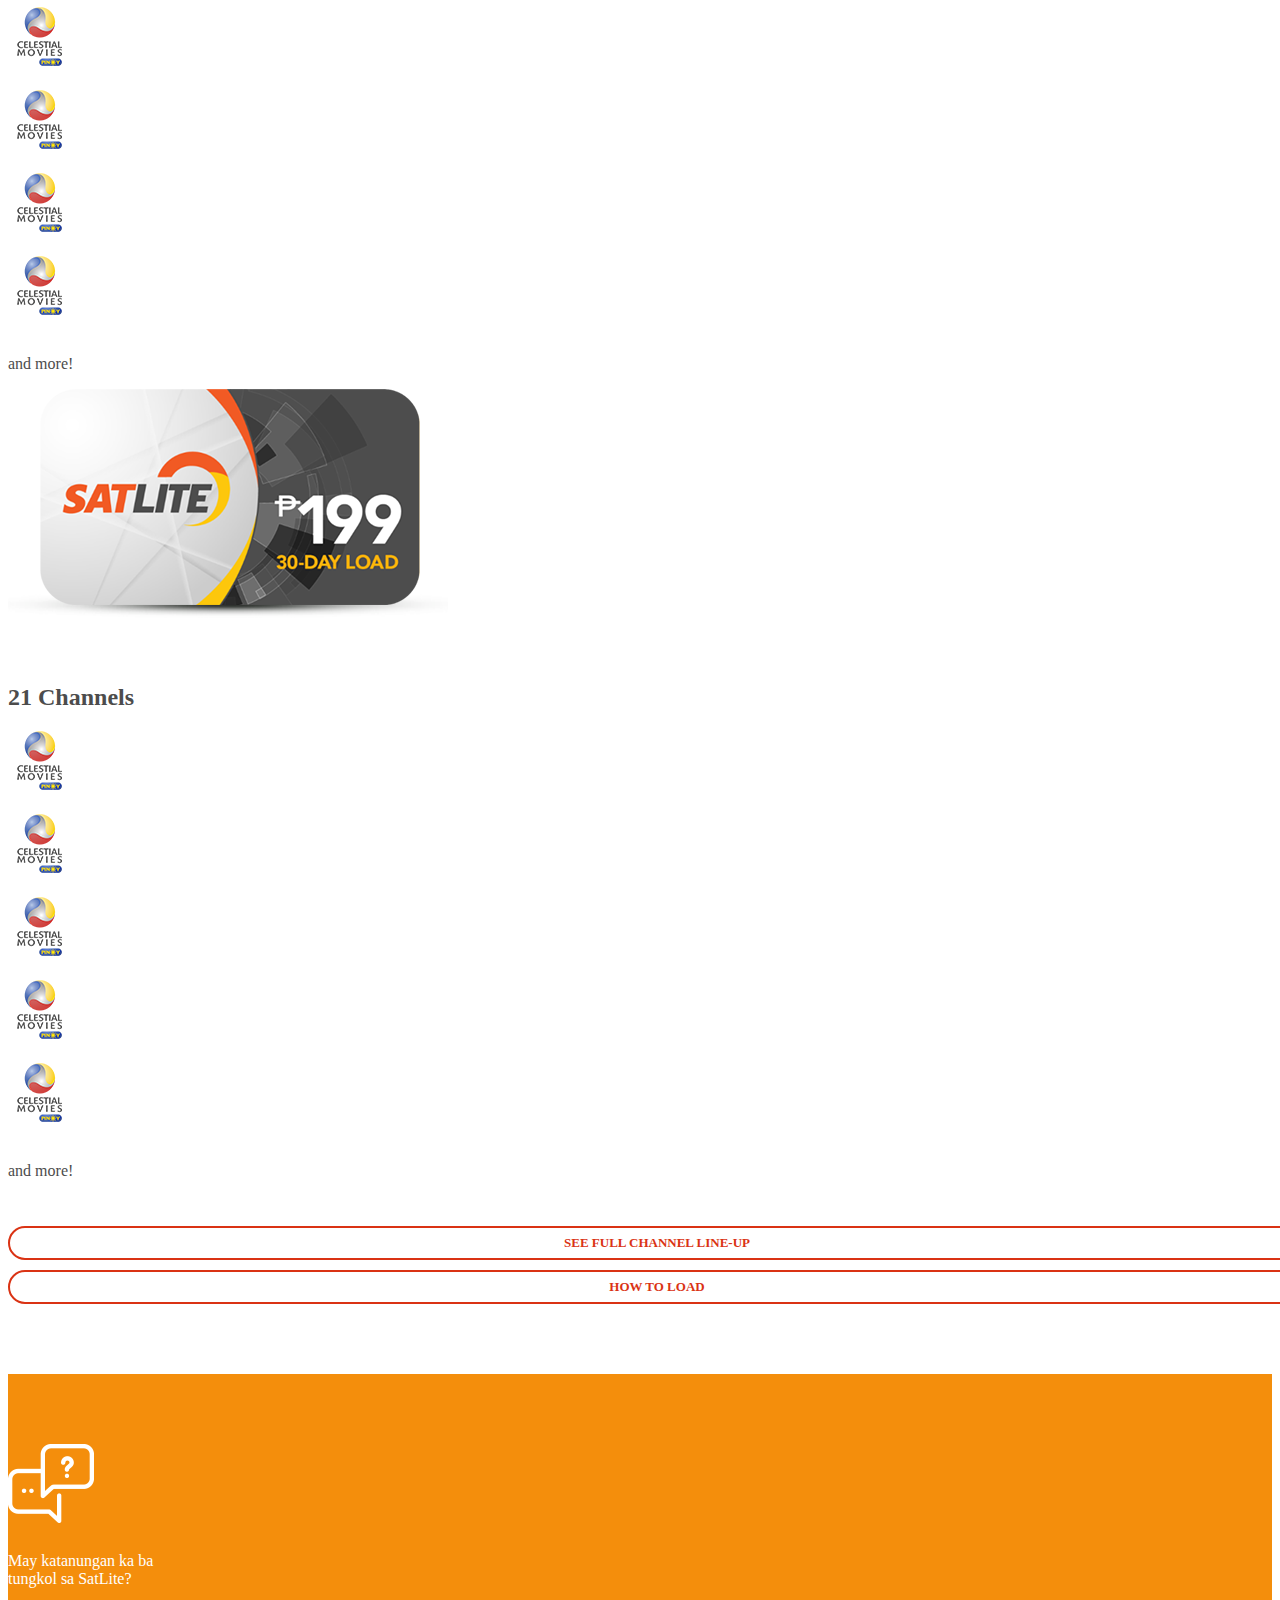
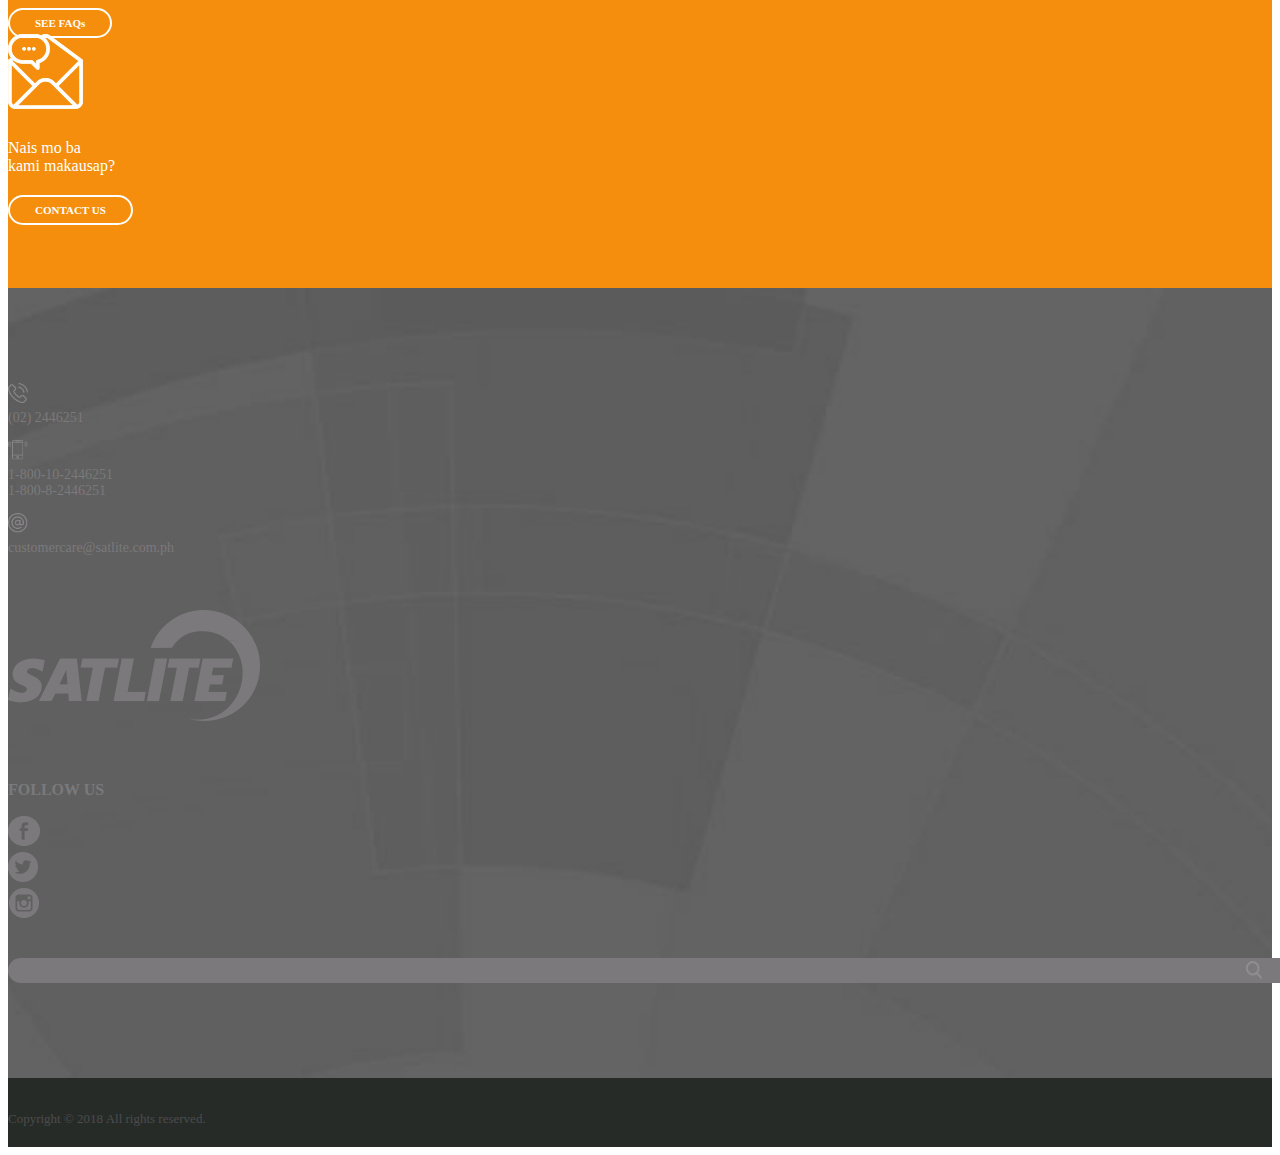
==== commit 4d0b484d: "Add carousel to index" ====
--- a/index.html
+++ b/index.html
@@ -45,6 +45,28 @@
         <div class="filler orange"></div>
     </nav>
     <div id="page-content">
+        <section id="carousel-container">
+            <div id="main-carousel" class="carousel slide" data-ride="carousel">
+                <ol class="carousel-indicators">
+                    <li data-target="#main-carousel" data-slide-to="0" class="active"></li>
+                    <li data-target="#main-carousel" data-slide-to="1"></li>
+                    <li data-target="#main-carousel" data-slide-to="2"></li>
+                </ol>
+                <div class="carousel-inner">
+                    <div class="carousel-item active">
+                        <img class="d-block w-100" src="./images/satlite-carousel-banner-1.jpg" alt="First slide">
+                    </div>
+                    <div class="carousel-item">
+                        <img class="d-block w-100" src="./images/satlite-carousel-banner-1.jpg" alt="First slide">
+                    </div>
+                    <div class="carousel-item">
+                        <img class="d-block w-100" src="./images/satlite-carousel-banner-1.jpg" alt="First slide">
+                    </div>
+                </div>
+                <a class="carousel-control-prev" href="#main-carousel" role="button" data-slide="prev"><span class="carousel-control-prev-icon" aria-hidden="true"></span><span class="sr-only">Previous</span></a>
+                <a class="carousel-control-next" href="#main-carousel" role="button" data-slide="next"><span class="carousel-control-next-icon" aria-hidden="true"></span><span class="sr-only">Next</span></a>
+            </div>
+        </section>
         <section id="about">
             <div class="container">
                 <div class="row justify-content-center">
